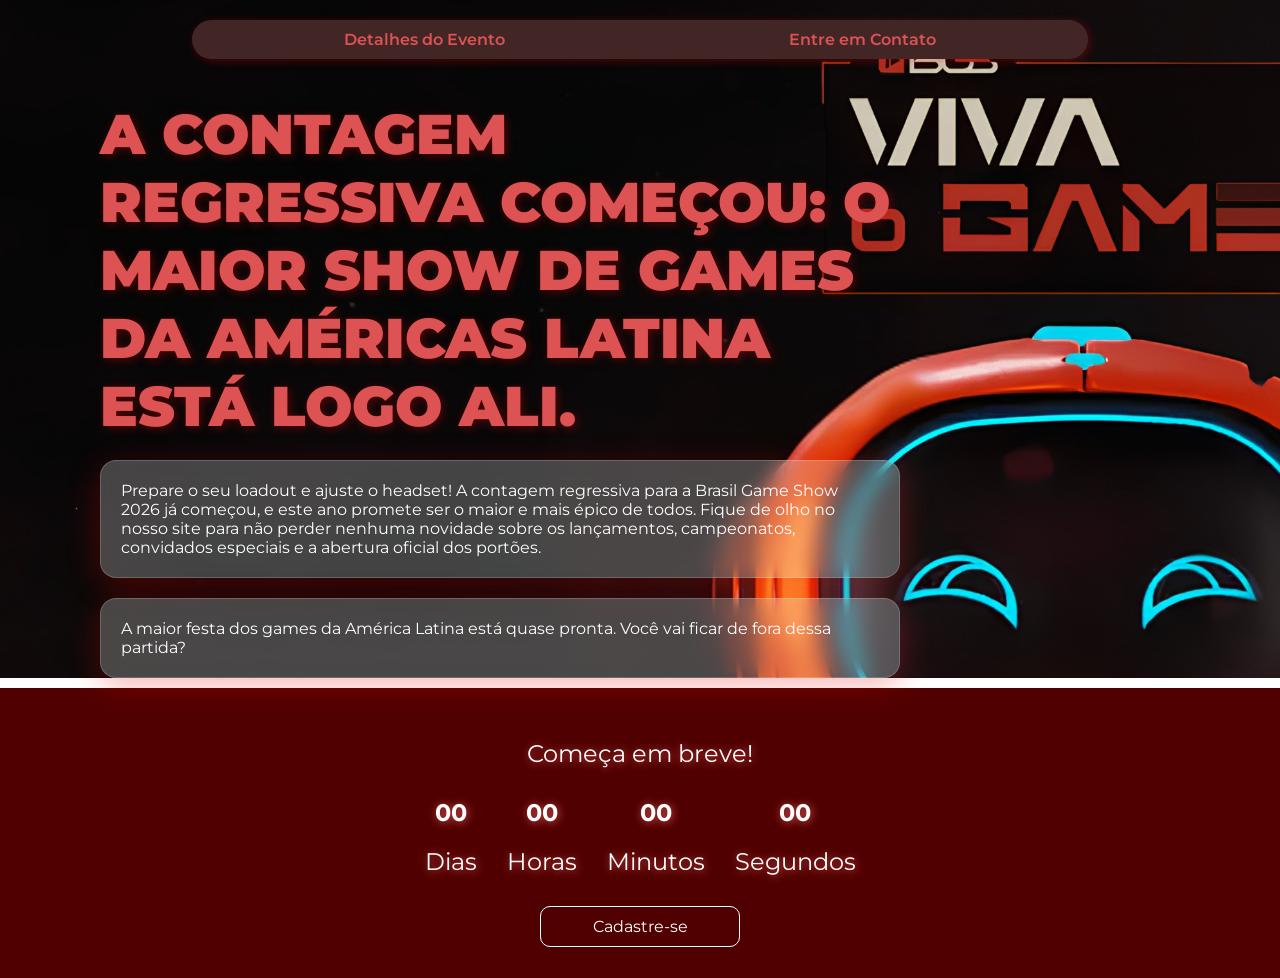
==== index.html @ e7b217ad "Atualização do projeto A Home Page está terminada. A página de contato também está praticamente pron" ====
<!DOCTYPE html>
<html lang="en">
<head>
    <meta charset="UTF-8">
    <meta name="viewport" content="width=device-width, initial-scale=1.0">
    <title>BGS</title>
    <link rel="stylesheet" href="./css/style.css">
    <script src="./js/script.js" defer></script>
</head>
<body>
    <div class="container">
        
        <div class="nav-container">
            <nav>
                <a href="./detalhes.html">Detalhes do Evento</a>
                <a href="./contato.html">Entre em Contato</a>
            </nav>
        </div>

        <section class="banner">
            <p class="title">A CONTAGEM REGRESSIVA COMEÇOU: O MAIOR SHOW DE GAMES DA AMÉRICAS LATINA ESTÁ LOGO ALI.</p>

            <p class="text">Prepare o seu loadout e ajuste o headset! A contagem regressiva para a Brasil Game Show 2026 já começou, e este ano promete ser o maior e mais épico de todos. Fique de olho no nosso site para não perder nenhuma novidade sobre os lançamentos, campeonatos, convidados especiais e a abertura oficial dos portões.
            </p>

            <p class="text">A maior festa dos games da América Latina está quase pronta. Você vai ficar de fora dessa partida?</p>


        </section>

        <section class="contador">

            <p>Começa em breve!</p>
            
            <div class="time-container">

                
                <div>
                    <h1 id="dias">00</h1>
                    <p>Dias</p>
                </div>

                <div>
                    <h1 id="horas">00</h1>
                    <p>Horas</p>
                </div>

                <div>
                    <h1 id="minutos">00</h1>
                    <p>Minutos</p>
                </div>

                <div>
                    <h1 id="segundos">00</h1>
                    <p>Segundos</p>
                </div>
            </div>
            <a href="#" id="cadastrar">Cadastre-se</a>
        </section>
    </div>
</body>
</html>
---- css/style.css ----
@import url('https://fonts.googleapis.com/css2?family=Montserrat:ital,wght@0,100..900;1,100..900&display=swap');

:root{
    --vermelho_brilhante:rgba(234, 7, 7, 0.298);
    --vermelho_escuro:rgb(80, 0, 0);;
    --vermelho:rgb(221, 82, 82);
    --preto:#292626;
}

*{
    padding: 0;
    margin: 0;
    box-sizing: border-box;
}

body{
    height: 100vh;
    width: 100vw;
    font-family: "Montserrat", sans-serif;
}

.container{
    height: 100%;
    width: 100%;
    background-image: url('../assets/background.png');
    background-size: cover;
    background-repeat: no-repeat;
    background-position: center;
}

.nav-container{
    display: flex;
    justify-content: center;
}

nav{
    margin-top: 20px;
    border-radius: 100px;
    flex-wrap: wrap;
    display: flex;
    justify-content: space-around;
    padding: 10px;
    width: 70%;
    background-color: rgb(66, 38, 38);
    box-shadow: 2px 2px 10px rgba(234, 7, 7, 0.298);
    position: fixed;
    z-index: 1;
}

nav > a{
    color: var(--vermelho);
    text-decoration: none;
    font-weight: 600;
}

.banner{
    display: flex;
    flex-direction: column;
    flex-wrap: wrap;
    width: 100%;
    


    
}

.title{
    display: flex;
    flex-wrap: wrap;
    text-shadow: 2px 2px 10px rgba(255, 0, 0, 0.298) ;
    margin-top: 100px;
    margin-left: 100px;
    width: 800px;
    color: var(--vermelho);
    font-size: 3.5rem;
    font-weight: 900;
}

.text{
    margin-left: 100px;
    width: 800px;
    margin-top: 20px;
    background: rgba(255, 255, 255, 0.25);
    backdrop-filter: blur(10px);
    -webkit-backdrop-filter: blur(10px);
    border-radius: 16px;
    border: 1px solid rgba(255, 255, 255, 0.18);
    box-shadow: 0 8px 32px 0 rgba(234, 7, 7, 0.298);
    padding: 20px;
    color: white;
}

.contador{
    border-top: 10px white solid;
    width: 100vw;
    background-color:rgb(80, 0, 0);
    display: flex;
    justify-content: center;
    align-items: center;
    height: 300px;
    flex-direction: column;
    gap: 30px;
}

.contador p{
    color: white;
    text-shadow: 1px 1px 9px var(--vermelho);
    font-size: 1.5em;
    margin-top: 20px;

}

.time-container{
    display: flex;
    gap: 30px;
    justify-content: center;
    align-items: center;
}

.time-container div{
    display: flex;
    flex-direction: column;
    align-items: center;
}

.time-container p,h1{
    color: white;
    text-shadow: 1px 1px 9px var(--vermelho);
}

.contador a{
    text-decoration: none;
    color: white;
    padding: 10px;
    width: 200px;
    border: 1px solid white;
    text-align: center;
    border-radius: 10px;
    transition: 0.3s ease-in-out;
}

.contador a:hover{
    transform: translateY(-2px);
    box-shadow: 2px 2px 10px var(--vermelho);
    text-shadow: 1px 1px 9px var(--vermelho);

}
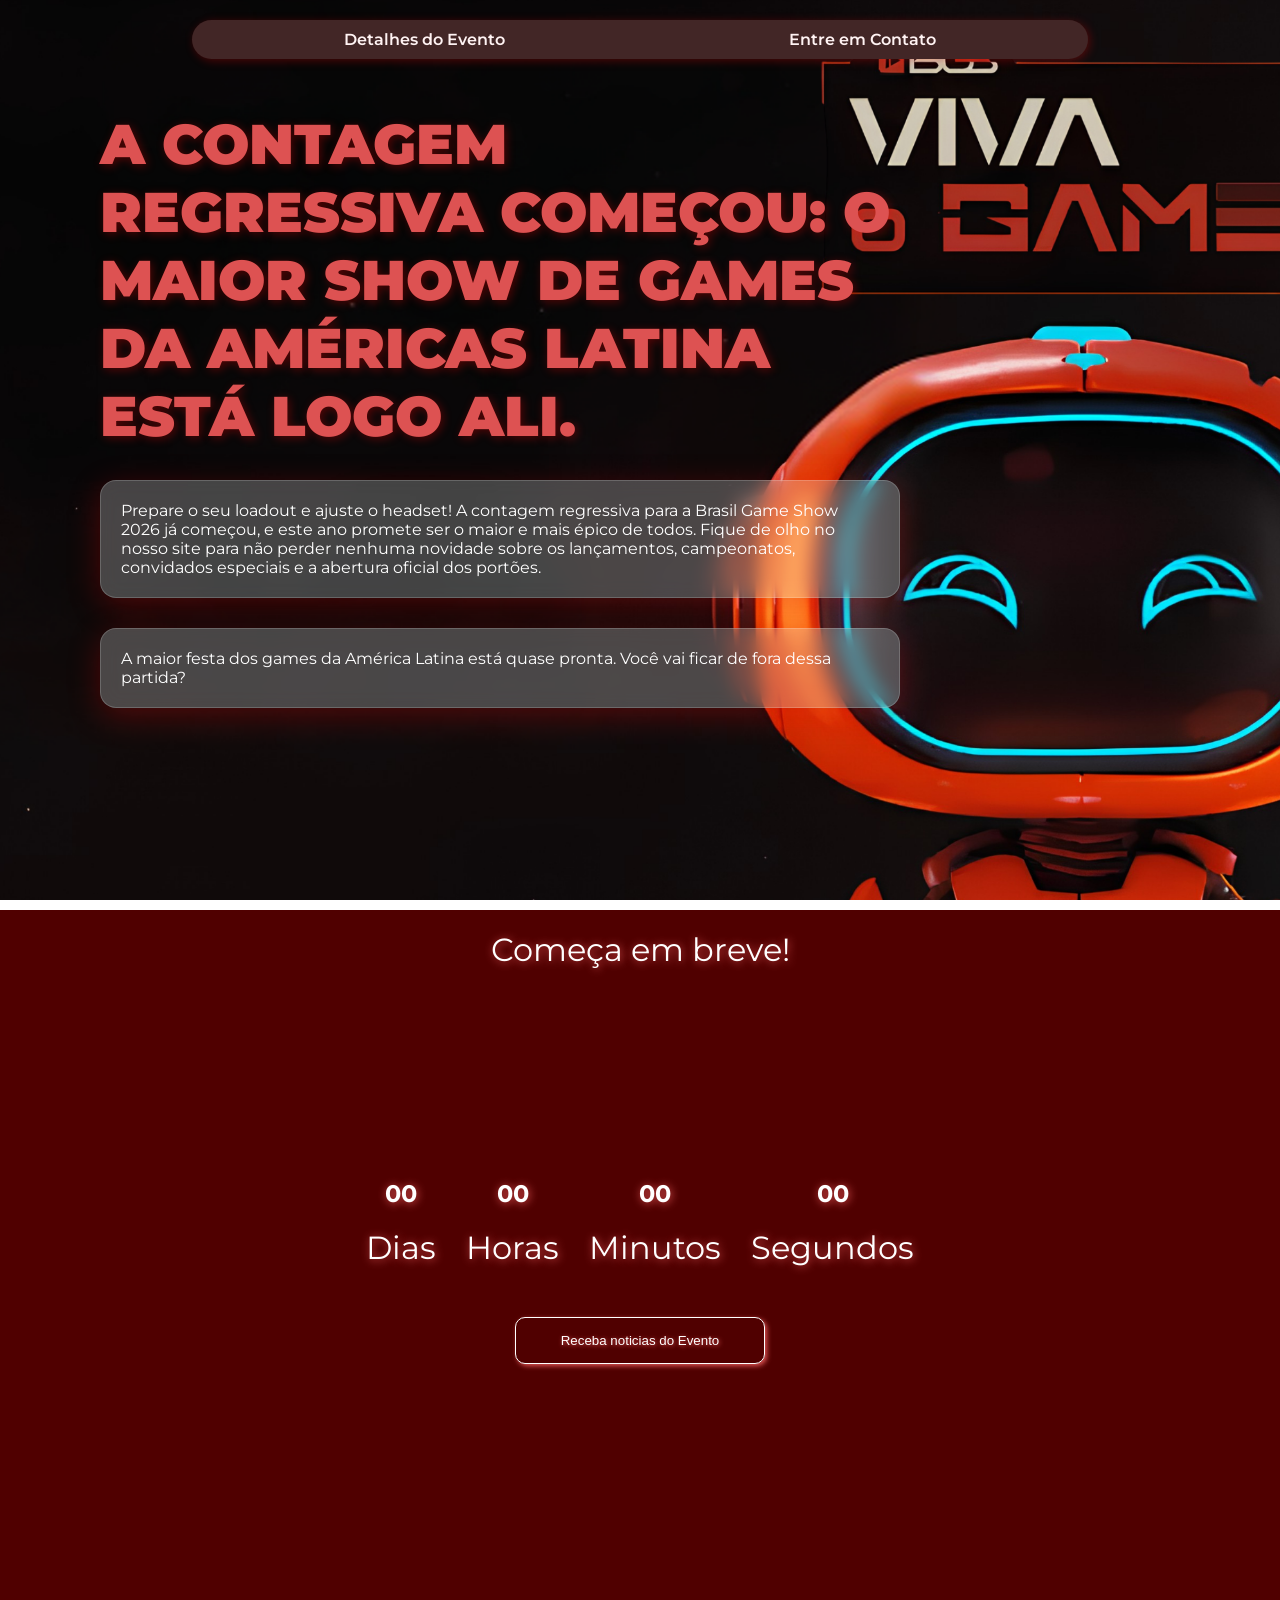
==== commit f51903d1: "atualização de dados, js iniciado" ====
--- a/index.html
+++ b/index.html
@@ -8,7 +8,7 @@
     <script src="./js/script.js" defer></script>
 </head>
 <body>
-    <div class="container">
+    <div class="img-container">
         
         <div class="nav-container">
             <nav>
@@ -18,17 +18,19 @@
         </div>
 
         <section class="banner">
+
+        <main>
             <p class="title">A CONTAGEM REGRESSIVA COMEÇOU: O MAIOR SHOW DE GAMES DA AMÉRICAS LATINA ESTÁ LOGO ALI.</p>
 
             <p class="text">Prepare o seu loadout e ajuste o headset! A contagem regressiva para a Brasil Game Show 2026 já começou, e este ano promete ser o maior e mais épico de todos. Fique de olho no nosso site para não perder nenhuma novidade sobre os lançamentos, campeonatos, convidados especiais e a abertura oficial dos portões.
             </p>
 
             <p class="text">A maior festa dos games da América Latina está quase pronta. Você vai ficar de fora dessa partida?</p>
-
+        </main>
 
         </section>
-
-        <section class="contador">
+    </div>
+        <section class="contador" id="contador">
 
             <p>Começa em breve!</p>
             
@@ -55,8 +57,8 @@
                     <p>Segundos</p>
                 </div>
             </div>
-            <a href="#" id="cadastrar">Cadastre-se</a>
+            <button type= "button" id="botao">Receba noticias do Evento</button>
         </section>
-    </div>
+    
 </body>
 </html>
--- a/css/style.css
+++ b/css/style.css
@@ -13,19 +13,24 @@
     box-sizing: border-box;
 }
 
+
 body{
+    height: 100%;
+    width: 100%;
+    font-family: "Montserrat", sans-serif;
+}
+
+.img-container{
     height: 100vh;
-    width: 100vw;
-    font-family: "Montserrat", sans-serif;
-}
-
-.container{
-    height: 100%;
+    min-height: 100vh;
     width: 100%;
     background-image: url('../assets/background.png');
     background-size: cover;
     background-repeat: no-repeat;
     background-position: center;
+    overflow: hidden;
+    display: flex;
+    flex-direction: column;
 }
 
 .nav-container{
@@ -48,9 +53,15 @@
 }
 
 nav > a{
-    color: var(--vermelho);
+    color: rgb(255, 243, 243);
     text-decoration: none;
     font-weight: 600;
+    transition: 0.3s ease-in-out;
+}
+
+nav > a:hover{
+    text-shadow: 2px 2px 4px rgb(252, 197, 197);
+    transform: translateY(-2px);
 }
 
 .banner{
@@ -58,10 +69,12 @@
     flex-direction: column;
     flex-wrap: wrap;
     width: 100%;
-    
-
-
-    
+    flex: 1;
+    overflow: hidden;
+}
+
+main{
+    margin-top: 10px
 }
 
 .title{
@@ -79,7 +92,7 @@
 .text{
     margin-left: 100px;
     width: 800px;
-    margin-top: 20px;
+    margin-top: 30px;
     background: rgba(255, 255, 255, 0.25);
     backdrop-filter: blur(10px);
     -webkit-backdrop-filter: blur(10px);
@@ -92,25 +105,28 @@
 
 .contador{
     border-top: 10px white solid;
-    width: 100vw;
-    background-color:rgb(80, 0, 0);
-    display: flex;
-    justify-content: center;
-    align-items: center;
-    height: 300px;
+    width: 100%;
+    background-color:var(--vermelho_escuro);
+    display: flex;
+
+    align-items: center;
+    height: 100vh;
     flex-direction: column;
     gap: 30px;
+    overflow: hidden;
 }
 
 .contador p{
+    margin-top: 20px;
     color: white;
     text-shadow: 1px 1px 9px var(--vermelho);
-    font-size: 1.5em;
+    font-size: 2em;
     margin-top: 20px;
 
 }
 
 .time-container{
+    margin-top: 180px;
     display: flex;
     gap: 30px;
     justify-content: center;
@@ -128,21 +144,83 @@
     text-shadow: 1px 1px 9px var(--vermelho);
 }
 
-.contador a{
+.contador button{
+    margin-top: 20px;
     text-decoration: none;
-    color: white;
-    padding: 10px;
-    width: 200px;
+    background-color: transparent;
+    color: white;
+    padding: 15px 10px;
+    width: 250px;
     border: 1px solid white;
     text-align: center;
     border-radius: 10px;
     transition: 0.3s ease-in-out;
-}
-
-.contador a:hover{
+    box-shadow: 2px 2px 5px var(--vermelho);
+    text-shadow: 1px 1px 4px var(--vermelho);
+    cursor: pointer;
+    outline: none;
+}
+
+.contador button:hover{
     transform: translateY(-2px);
     box-shadow: 2px 2px 10px var(--vermelho);
     text-shadow: 1px 1px 9px var(--vermelho);
 
 }
-
+.pop-up {
+    margin-right: 20px;
+    justify-self: flex-end;
+    align-self: flex-end;
+    position: relative;
+    display: flex;
+    align-items: center;
+    justify-content: center;
+    background-color: #0b7a0b;
+    min-width: 340px;
+    width: fit-content;
+    padding: 16px 40px 16px 20px; /* espaço extra na direita pro 'x' */
+    border-radius: 14px;
+}
+
+.pop-up p.pop-up-mensagem {
+    color: #ffffff;
+    font-size: 0.95rem;
+    font-weight: 500;
+    margin: 0;
+    text-align: left;
+    text-shadow: none;
+    box-shadow: none;
+    white-space: nowrap; /* evita quebra de linha indesejada */
+}
+
+/* Sobrescreve as regras globais de .contador button */
+.contador .pop-up button.fechar {
+    position: absolute;
+    top: 6px;
+    right: 10px;
+    width: auto;
+    height: auto;
+    margin: 0;
+    padding: 2px 6px;
+    background: transparent;
+    border: none;
+    outline: none;
+    color: #ffffff;
+    font-size: 0.9rem;
+    font-weight: 600;
+    cursor: pointer;
+    box-shadow: none;
+    text-shadow: none;
+    transform: none;
+}
+
+.contador .pop-up button.fechar:hover {
+    opacity: 0.7;
+    box-shadow: none;
+    text-shadow: none;
+    transform: none;
+}
+
+
+
+
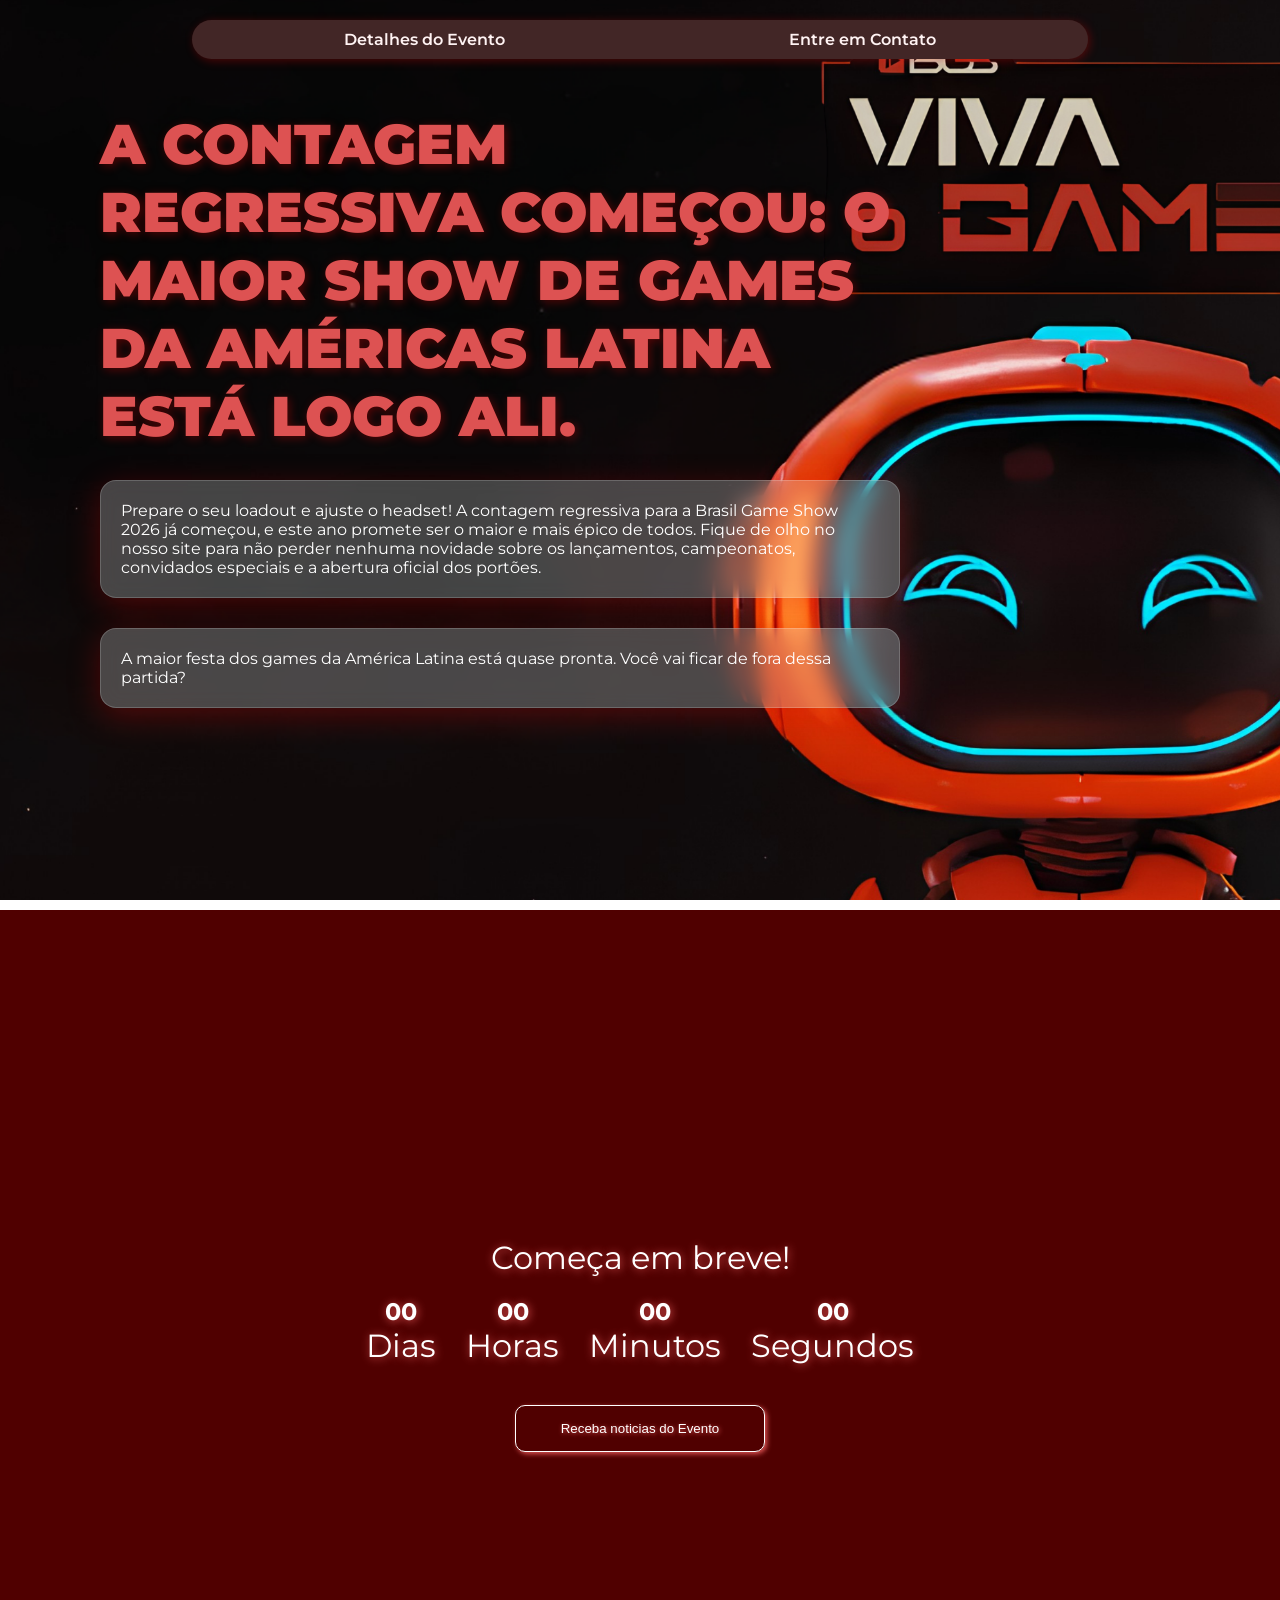
==== commit e13b1af0: "Projeto Finalizado" ====
--- a/index.html
+++ b/index.html
@@ -12,8 +12,8 @@
         
         <div class="nav-container">
             <nav>
-                <a href="./detalhes.html">Detalhes do Evento</a>
-                <a href="./contato.html">Entre em Contato</a>
+                <a href="./html/detalhes.html">Detalhes do Evento</a>
+                <a href="./html/contato.html">Entre em Contato</a>
             </nav>
         </div>
 
@@ -58,6 +58,8 @@
                 </div>
             </div>
             <button type= "button" id="botao">Receba noticias do Evento</button>
+
+            <div id="form-container"></div>
         </section>
     
 </body>
--- a/css/style.css
+++ b/css/style.css
@@ -103,30 +103,29 @@
     color: white;
 }
 
-.contador{
+.contador {
     border-top: 10px white solid;
     width: 100%;
-    background-color:var(--vermelho_escuro);
-    display: flex;
-
-    align-items: center;
-    height: 100vh;
-    flex-direction: column;
-    gap: 30px;
+    background-color: var(--vermelho_escuro);
+    display: flex;
+    flex-direction: column;
+    align-items: center;
+    justify-content: center;
+    min-height: 100vh;
+    height: auto;
+    padding: 60px 20px; 
+    gap: 20px;
     overflow: hidden;
 }
 
 .contador p{
-    margin-top: 20px;
     color: white;
     text-shadow: 1px 1px 9px var(--vermelho);
     font-size: 2em;
-    margin-top: 20px;
-
 }
 
 .time-container{
-    margin-top: 180px;
+    margin-top:0;
     display: flex;
     gap: 30px;
     justify-content: center;
@@ -178,7 +177,7 @@
     background-color: #0b7a0b;
     min-width: 340px;
     width: fit-content;
-    padding: 16px 40px 16px 20px; /* espaço extra na direita pro 'x' */
+    padding: 16px 40px 16px 20px;
     border-radius: 14px;
 }
 
@@ -190,10 +189,9 @@
     text-align: left;
     text-shadow: none;
     box-shadow: none;
-    white-space: nowrap; /* evita quebra de linha indesejada */
-}
-
-/* Sobrescreve as regras globais de .contador button */
+    white-space: nowrap;
+}
+
 .contador .pop-up button.fechar {
     position: absolute;
     top: 6px;
@@ -221,6 +219,111 @@
     transform: none;
 }
 
-
-
-
+.card-form{
+    width: 500px;
+    background-color: var(--vermelho_escuro);
+    box-shadow: 8px 8px 8px rgb(24, 1, 1);
+    border: 1px solid white;
+    border-radius: 30px;
+    display: flex;
+    flex-direction: column;
+    align-items: center;
+    gap: 20px;
+    padding: 20px;
+    margin-top: 30px;
+}
+
+.mensagem-form{
+    text-align: center;
+
+}
+
+.input-email{
+    padding: 10px;
+    border-radius: 10px;
+    outline: none;
+    border: 1px solid black;
+    width: 80%;
+}
+
+.erro{
+    transition: 0.3s;
+    border: var(--vermelho) 1.5px solid;
+}
+
+
+
+
+@media (max-width: 768px) {
+    .img-container {
+    background-color: #1d1919;
+        background-image: none;
+        height: auto;
+        min-height: 100vh;
+        padding-bottom: 40px;
+    }
+
+    main{
+        display: flex;
+        flex-direction: column;
+        gap: 30px;
+    }
+
+    nav {
+        width: 90%;
+        border-radius: 20px;
+        gap: 10px;
+        text-align: center;
+    }
+
+    .title {
+        font-size: 1.8rem;
+        width: 90%;
+        margin-top: 110px;
+        margin-left: auto;
+        margin-right: auto;
+        text-align: center;
+    }
+
+    .text {
+        width: 90%;
+        margin-left: auto;
+        margin-right: auto;
+        font-size: 0.95rem;
+    }
+
+    .contador p {
+        font-size: 1.5em;
+        text-align: center;
+    }
+
+    .time-container {
+        gap: 15px;
+        flex-wrap: wrap;
+    }
+
+    .time-container h1 {
+        font-size: 2rem;
+    }
+
+    .time-container p {
+        font-size: 0.9rem;
+    }
+
+    .card-form {
+        width: 90%;
+    }
+
+    .pop-up {
+        min-width: 90%;
+        margin-right: 0;
+        align-self: center;
+    }
+
+    .pop-up p.pop-up-mensagem {
+        white-space: normal;
+    }
+}
+
+
+
